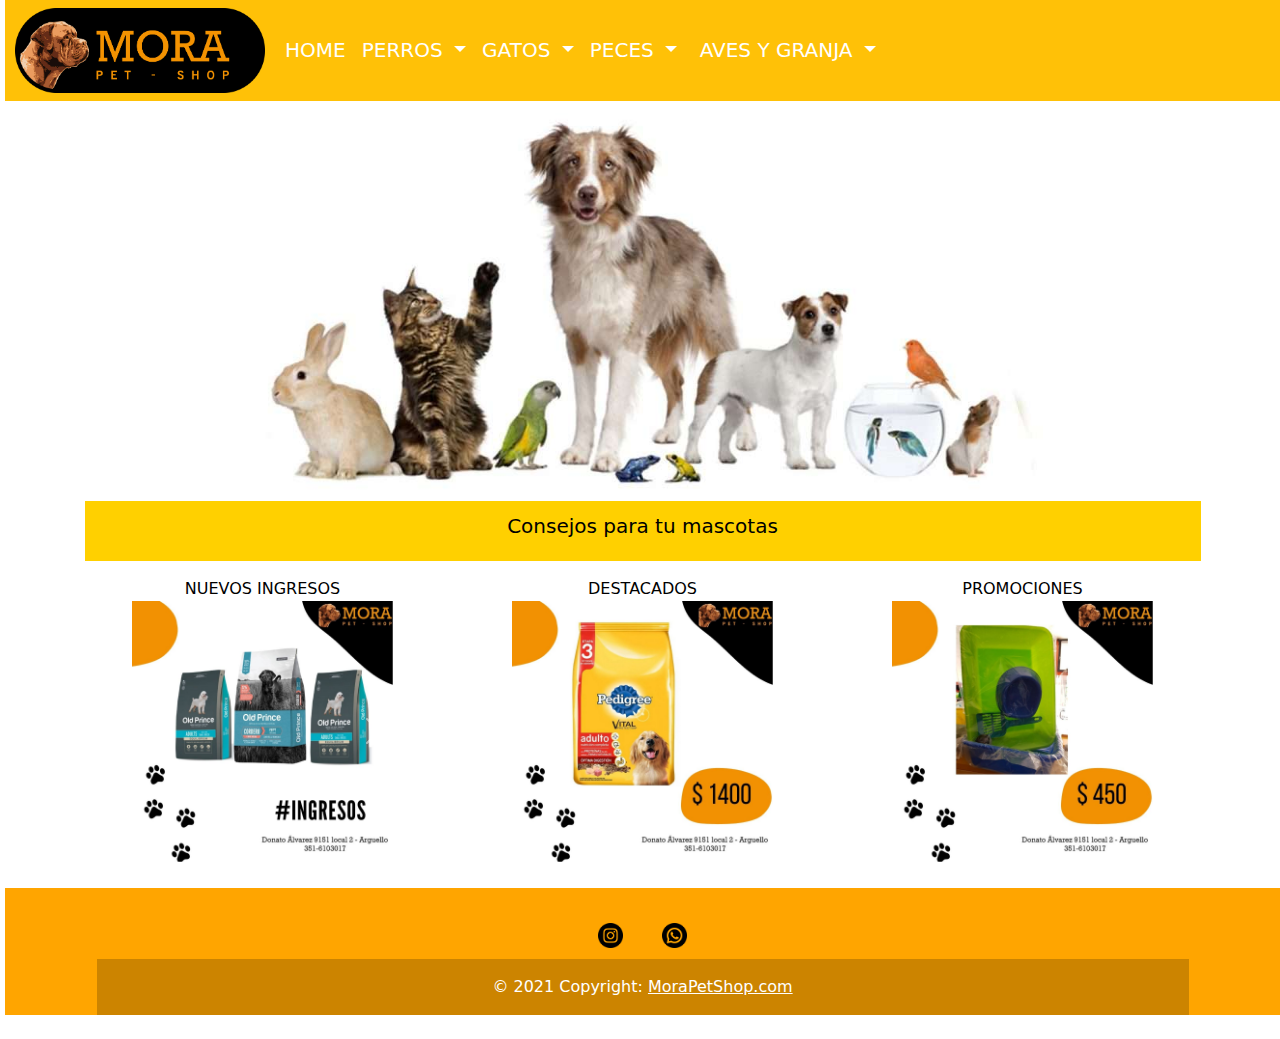
==== index.html @ 93f4ecd5 "re-entrega4" ====
<!DOCTYPE html>
<html lang="es">
<head>
    <meta charset="UTF-8">
    <meta http-equiv="X-UA-Compatible" content="IE=edge">
    <meta name="viewport" content="width=device-width, initial-scale=1.0">
    <meta name="description" content="Sitio Web de venta de alimentos balanceados y accesorios para mascotas,
    aves y animales de granja">
    <meta name="keywords" content="PET SHOP, ALIMENTO, BALANCEADO, PERROS, GATOS, CONEJOS, PECES, AVES, ACCESORIOS">
    <link rel = "preconnect" href = "https://fonts.googleapis.com">
    <link rel = "preconnect" href = "https://fonts.gstatic.com" crossorigin>
    <link href = "https: //fonts.googleapis.com/css2? family = Italianno & display = swap "rel =" stylesheet ">
    <link href="https://cdn.jsdelivr.net/npm/bootstrap@5.1.2/dist/css/bootstrap.min.css" rel="stylesheet">
    <link rel="stylesheet" href="css/estilo.css">
    <link rel="shortcut icon" href="./imagenes/icono.png" type="image/x-icon">
    <title>Pet Shop Mora</title>
</head>

<body >
<header>
  <div class="navegador">
    <nav class="navbar navbar-expand-lg navbar-dark bg-warning navegador">
      <!--Logo de la página-->
      <img src="./imagenes/logo.png" id="logo" class="img-fluid" width="250px" alt="logo de la página">
      <div class="container-fluid">
        <button class="navbar-toggler" type="button" data-bs-toggle="collapse" data-bs-target="#navbarNavDropdown" aria-controls="navbarNavDropdown" aria-expanded="false" aria-label="Toggle navigation">
          <span class="navbar-toggler-icon"></span>
        </button>
        <div class="collapse navbar-collapse" id="navbarNavDropdown">
          <ul class="navbar-nav">
            <li class="nav-item">
              <a class="nav-link active letras" aria-current="page" href="index.html">
                <i class="fab fa-home-in"><img src="" width="40px" class="letras2"></i
                >HOME</a>
            </li>
            <li class="nav-item dropdown">
              <a class="nav-link dropdown-toggle active letras" href="canino.html" id="navbarDropdownMenuLink" role="button" data-bs-toggle="dropdown" aria-expanded="false">
                <i class="fab fa-dog-in"><img src="" width="40px" class="letras2" alt=""></i
                  >PERROS
              </a>
              <ul class="dropdown-menu bg-warning" aria-labelledby="navbarDropdownMenuLink">
                <li><a class="dropdown-item" href="canino.html#seccionCachorro">Cachorro</a></li>
                <li><a class="dropdown-item" href="canino.html#seccionAdultos">Adulto</a></li>
                <li><a class="dropdown-item" href="canino.html#seccionSenior">Senior</a></li>
                <li><a class="dropdown-item" href="accesorios.html#accesoriosPerros">Accesorios para perros</a></li>
              </ul>
            </li>
            <li class="nav-item dropdown">
              <a class="nav-link dropdown-toggle active letras" href="felino.html" id="navbarDropdownMenuLink" role="button" data-bs-toggle="dropdown" aria-expanded="false">
                <i class="fab fa-cat-in"><img src="" width="40px" class="letras2"></i
                  >GATOS
              </a>
              <ul class="dropdown-menu bg-warning" aria-labelledby="navbarDropdownMenuLink">
                <li><a class="dropdown-item" href="felino.html#seccionGatito">Gatito</a></li>
                <li><a class="dropdown-item" href="felino.html#seccionAdultoCat">Adulto</a></li>
                <li><a class="dropdown-item" href="felino.html#seccionSeniorCat">Senior</a></li>
                <li><a class="dropdown-item" href="accesorios.html#accesoriosGatos">Accesorios para gatos</a></li>
              </ul>
            </li>
            <li class="nav-item dropdown">
              <a class="nav-link dropdown-toggle active letras" href="peces.html" id="navbarDropdownMenuLink" role="button" data-bs-toggle="dropdown" aria-expanded="false">
                <i class="fab fa-cat-in"><img src="" width="40px" class="letras2"></i
                >PECES
              </a>
              <ul class="dropdown-menu bg-warning" aria-labelledby="navbarDropdownMenuLink">
                <li><a class="dropdown-item" href="peces.html#seccionPescaditoAlimento">Alimento</a></li>
                <li><a class="dropdown-item" href="peces.html#seccionPeceras">Peceras</a></li>
              </ul>
            </li>
            <li class="nav-item dropdown">
              <a class="nav-link dropdown-toggle active letras" href="aves-granja.html" id="navbarDropdownMenuLink" role="button" data-bs-toggle="dropdown" aria-expanded="false">
                <i class="fab fa-cat-in"><img src="" width="40px">
                <img src="" width="40px" class="letras2" alt=""></i
                >AVES Y GRANJA
              </a>
              <ul class="dropdown-menu bg-warning" aria-labelledby="navbarDropdownMenuLink">
                <li><a class="dropdown-item" href="aves-granja.html#seccionAve">Alimento Ave</a></li>
                <li><a class="dropdown-item" href="aves-granja.html#seccionConejo">Alimento Conejo</a></li>
              </ul>
            </li>
          </ul>
        </div>
      </div>
    </nav>
</header>

  <main class="container">
  <div>
    <img id="consejosImg" src="./imagenes/inicio.jpg" class="img-fluid" width="800px" alt="Imagen Ilustrativa">
    <a href="tips.html" class="boton-personalizado letras">Consejos para tu mascotas</a>
  </div>
    <div class="row margenSeccion">
        <!--Empieza primera columna-->
        <div class=" col-lg-4 p-3 text-center text-uppercase">
            <a class="secciones" href="nuevos-ingresos.html">Nuevos Ingresos</a>
            <div id="carouselExampleControls1" class="carousel slide w-75 mx-auto" data-bs-ride="carousel">
                <div class="carousel-inner">
                <div class="carousel-item active" data-bs-interval="10000">
                <img src="./imagenes/ingresos1.svg" class="d-block w-100" alt="...">
                </div>
                <div class="carousel-item">
                <img src="./imagenes/ingresos2.svg" class="d-block w-100" alt="...">
                </div>
                <div class="carousel-item">
                <img src="./imagenes/ingresos3.svg" class="d-block w-100" alt="holaa">
                </div>
            </div>
            <button class="carousel-control-prev" type="button" data-bs-target="#carouselExampleControls1" data-bs-slide="prev">
                <span class="carousel-control-prev-icon" aria-hidden="true"></span>
                <span class="visually-hidden">Previous</span>
            </button>
            <button class="carousel-control-next" type="button" data-bs-target="#carouselExampleControls1" data-bs-slide="next">
                <span class="carousel-control-next-icon" aria-hidden="true"></span>
                <span class="visually-hidden">Next</span>
            </button>
            </div>
        </div>
        <!--Empieza segunda columna-->
        <div class=" col-lg-4 p-3 text-center text-uppercase">
            <a class="secciones" href="Destacados.html">Destacados</a>
            <div id="carouselExampleControls2" class="carousel slide w-75 mx-auto" data-bs-ride="carousel">
                <div class="carousel-inner">
                <div class="carousel-item active" data-bs-interval="10000">
                <img src="./imagenes/perro6.svg" class="d-block w-100" alt="Nuevo Eukanuba+">
                </div>
                <div class="carousel-item">
                <img src="./imagenes/peces1.svg" class="d-block w-100" alt="Comida para cobayo rica en proteinas">
                </div>
                <div class="carousel-item">
                <img src="./imagenes/gato7.svg" class="d-block w-100" alt="Jaula conejo">
                </div>
                </div>
                <button class="carousel-control-prev" type="button" data-bs-target="#carouselExampleControls2" data-bs-slide="prev">
                <span class="carousel-control-prev-icon" aria-hidden="true"></span>
                <span class="visually-hidden">Previous</span>
            </button>
            <button class="carousel-control-next" type="button" data-bs-target="#carouselExampleControls2" data-bs-slide="next">
                <span class="carousel-control-next-icon" aria-hidden="true"></span>
                <span class="visually-hidden">Next</span>
            </button>
            </div>
        </div>
        <!--Empieza tercera columna-->
        <div class="col-lg-4 p-3 text-center text-uppercase">
            <a class="secciones" href="Promociones.html">Promociones</a>
            <div id="carouselExampleControls3" class="carousel slide w-75 mx-auto" data-bs-ride="carousel">
                <div class="carousel-inner">
                <div class="carousel-item active" data-bs-interval="10000">
                <img src="./imagenes/accesorios-gato4.svg" class="d-block w-100" alt="campera para perro">
                </div>
                <div class="carousel-item">
                <img src="./imagenes/conejo.svg" class="d-block w-100" alt="comdero para gato con base de madera">
                </div>
                <div class="carousel-item">
                <img src="./imagenes/_bacan.svg" class="d-block w-100" alt="...">
                </div>
            </div>
            <button class="carousel-control-prev" type="button" data-bs-target="#carouselExampleControls3" data-bs-slide="prev">
                <span class="carousel-control-prev-icon" aria-hidden="true"></span>
                <span class="visually-hidden">Previous</span>
            </button>
            <button class="carousel-control-next" type="button" data-bs-target="#carouselExampleControls3y,ohsdhghjjmo   mlvdsihmgejgo vdsiodvsmvsdo" data-bs-slide="next">
                <span class="carousel-control-next-icon" aria-hidden="true"></span>
                <span class="visually-hidden">Next</span>
            </button>
            </div>
        </div>
    </div>
</main>
<footer class="estiloFooter text-center text-white">
  <!-- Grid container -->
  <div class="container p-4 pb-0">
    <!-- Section: Social media -->
    <section class="mb-4">
      <!-- Instagram -->
      <a class="btn  btn-floating m-1" href="https://instagram.com/pet_shop_mora?utm_medium=copy_link" role="button"
        ><i class="fab fa-instagram"><img src="./imagenes/instagram.png" width="25px" alt=""></i
      ></a>

      <!-- Whatsapp -->
      <a class="btn  btn-floating m-1" href="https://wa.link/sk2osm" role="button"
        ><i class="fab fa-linkedin-in"><img src="./imagenes/whatsapp.png" width="25px" alt=""></i
      ></a>
  <!-- Grid container -->
  <!-- Copyright -->
  <div class="text-center p-3" style="background-color: rgba(0, 0, 0, 0.2);">
    © 2021 Copyright:
    <a class="text-white" href="https://mdbootstrap.com/">MoraPetShop.com</a>
  </div>
  <!-- Copyright -->
</footer>
<script src="https://cdn.jsdelivr.net/npm/bootstrap@5.1.2/dist/js/bootstrap.bundle.min.js"></script>
<body>
</html>
---- css/estilo.css ----
body {
  background-color: white;
  margin-left: 5px;
}

#logo {
  margin-left: 10px;
}

.letras {
  font-size: 20px;
}

.secciones {
  margin-top: 15px;
  text-decoration: none;
  color: black;
  font-weight: 500;
}

.secciones ul a {
  list-style-type: none;
}

h2 {
  color: black;
  text-align: center;
  font-style: italic;
  margin-top: 1rem;
}

.estiloFooter {
  background-color: orange;
  margin-top: 10px;
}

#consejosImg {
  display: block;
  margin: auto;
}

.boton-personalizado {
  display: -webkit-box;
  display: -ms-flexbox;
  display: flex;
  -webkit-box-pack: center;
      -ms-flex-pack: center;
          justify-content: center;
  -webkit-box-align: center;
      -ms-flex-align: center;
          align-items: center;
  text-decoration: none;
  font-weight: 500;
  font-size: 20px;
  color: black;
  padding-top: 10px;
  padding-bottom: 20px;
  padding-left: 40px;
  padding-right: 40px;
  background-color: #ffd000;
}

.cajaSecciones {
  display: -webkit-box;
  display: -ms-flexbox;
  display: flex;
  -webkit-box-orient: horizontal;
  -webkit-box-direction: normal;
      -ms-flex-direction: row;
          flex-direction: row;
  -ms-flex-pack: distribute;
      justify-content: space-around;
  -ms-flex-wrap: wrap;
      flex-wrap: wrap;
  margin-top: 10px;
}

.imgSecciones {
  margin-top: 25px;
  border: 1px black solid;
}

@media (max-widht: 992px) {
  body header .letras2 {
    font-size: 25px;
  }
  body main .letras {
    font-size: 30px;
  }
  body main #consejosImg {
    width: 50px;
    height: 150px;
  }
}

@media (max-widht: 768px) {
  body header .letras2 {
    font-size: 30px;
  }
  body main .letras {
    font-size: 35px;
  }
  body main #consejosImg {
    width: 50px;
    height: 150px;
  }
}

@media (max-widht: 576px) {
  body header .letras2 {
    font-size: 25px;
  }
  body main .letras {
    font-size: 20px;
  }
  body main #consejosImg {
    width: 50px;
    height: 150px;
  }
}
/*# sourceMappingURL=estilo.css.map */
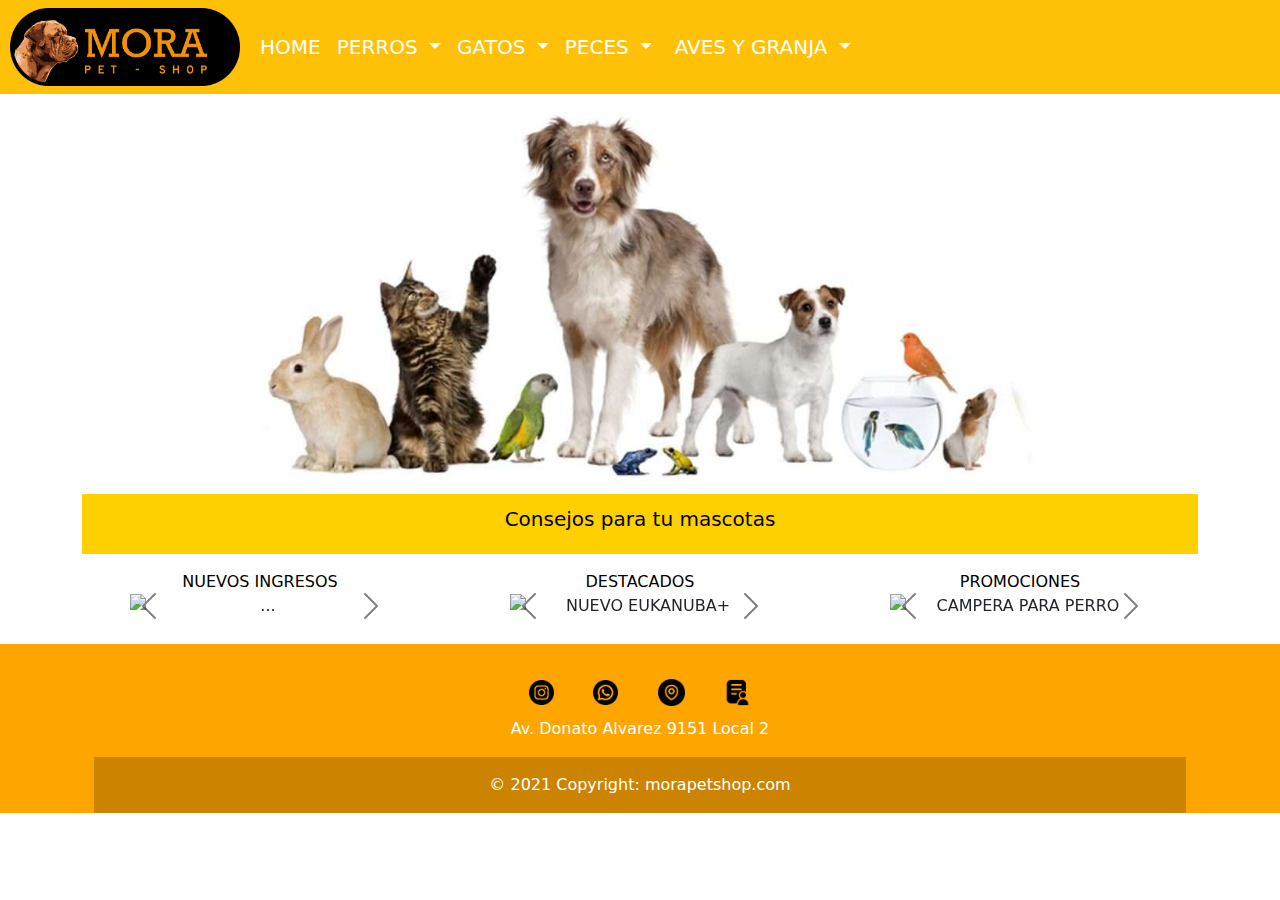
==== commit 1b0c1752: "agregeformulario" ====
--- a/index.html
+++ b/index.html
@@ -19,17 +19,17 @@
 <body >
 <header>
   <div class="navegador">
-    <nav class="navbar navbar-expand-lg navbar-dark bg-warning navegador">
+    <nav class="navbar navbar-right navbar-expand-lg navbar-dark bg-warning navegador alineacion ">
       <!--Logo de la página-->
-      <img src="./imagenes/logo.png" id="logo" class="img-fluid" width="250px" alt="logo de la página">
+      <img src="./imagenes/logo.png" id="logo" class="img-fluid" width="230px" alt="logo de la página">
       <div class="container-fluid">
         <button class="navbar-toggler" type="button" data-bs-toggle="collapse" data-bs-target="#navbarNavDropdown" aria-controls="navbarNavDropdown" aria-expanded="false" aria-label="Toggle navigation">
           <span class="navbar-toggler-icon"></span>
         </button>
         <div class="collapse navbar-collapse" id="navbarNavDropdown">
-          <ul class="navbar-nav">
+          <ul class="navbar-nav centro">
             <li class="nav-item">
-              <a class="nav-link active letras" aria-current="page" href="index.html">
+              <a class="nav-link active letras " aria-current="page" href="index.html">
                 <i class="fab fa-home-in"><img src="" width="40px" class="letras2"></i
                 >HOME</a>
             </li>
@@ -38,7 +38,7 @@
                 <i class="fab fa-dog-in"><img src="" width="40px" class="letras2" alt=""></i
                   >PERROS
               </a>
-              <ul class="dropdown-menu bg-warning" aria-labelledby="navbarDropdownMenuLink">
+              <ul class="dropdown-menu bg-warning centro" aria-labelledby="navbarDropdownMenuLink">
                 <li><a class="dropdown-item" href="canino.html#seccionCachorro">Cachorro</a></li>
                 <li><a class="dropdown-item" href="canino.html#seccionAdultos">Adulto</a></li>
                 <li><a class="dropdown-item" href="canino.html#seccionSenior">Senior</a></li>
@@ -50,7 +50,7 @@
                 <i class="fab fa-cat-in"><img src="" width="40px" class="letras2"></i
                   >GATOS
               </a>
-              <ul class="dropdown-menu bg-warning" aria-labelledby="navbarDropdownMenuLink">
+              <ul class="dropdown-menu bg-warning centro" aria-labelledby="navbarDropdownMenuLink">
                 <li><a class="dropdown-item" href="felino.html#seccionGatito">Gatito</a></li>
                 <li><a class="dropdown-item" href="felino.html#seccionAdultoCat">Adulto</a></li>
                 <li><a class="dropdown-item" href="felino.html#seccionSeniorCat">Senior</a></li>
@@ -62,7 +62,7 @@
                 <i class="fab fa-cat-in"><img src="" width="40px" class="letras2"></i
                 >PECES
               </a>
-              <ul class="dropdown-menu bg-warning" aria-labelledby="navbarDropdownMenuLink">
+              <ul class="dropdown-menu bg-warning centro" aria-labelledby="navbarDropdownMenuLink">
                 <li><a class="dropdown-item" href="peces.html#seccionPescaditoAlimento">Alimento</a></li>
                 <li><a class="dropdown-item" href="peces.html#seccionPeceras">Peceras</a></li>
               </ul>
@@ -73,7 +73,7 @@
                 <img src="" width="40px" class="letras2" alt=""></i
                 >AVES Y GRANJA
               </a>
-              <ul class="dropdown-menu bg-warning" aria-labelledby="navbarDropdownMenuLink">
+              <ul class="dropdown-menu bg-warning centro" aria-labelledby="navbarDropdownMenuLink">
                 <li><a class="dropdown-item" href="aves-granja.html#seccionAve">Alimento Ave</a></li>
                 <li><a class="dropdown-item" href="aves-granja.html#seccionConejo">Alimento Conejo</a></li>
               </ul>
@@ -89,11 +89,11 @@
     <img id="consejosImg" src="./imagenes/inicio.jpg" class="img-fluid" width="800px" alt="Imagen Ilustrativa">
     <a href="tips.html" class="boton-personalizado letras">Consejos para tu mascotas</a>
   </div>
-    <div class="row margenSeccion">
+    <div class="row">
         <!--Empieza primera columna-->
         <div class=" col-lg-4 p-3 text-center text-uppercase">
             <a class="secciones" href="nuevos-ingresos.html">Nuevos Ingresos</a>
-            <div id="carouselExampleControls1" class="carousel slide w-75 mx-auto" data-bs-ride="carousel">
+            <div id="carouselExampleControls1" class="carousel carousel-dark slide w-75 mx-auto" data-bs-ride="carousel">
                 <div class="carousel-inner">
                 <div class="carousel-item active" data-bs-interval="10000">
                 <img src="./imagenes/ingresos1.svg" class="d-block w-100" alt="...">
@@ -117,8 +117,8 @@
         </div>
         <!--Empieza segunda columna-->
         <div class=" col-lg-4 p-3 text-center text-uppercase">
-            <a class="secciones" href="Destacados.html">Destacados</a>
-            <div id="carouselExampleControls2" class="carousel slide w-75 mx-auto" data-bs-ride="carousel">
+            <a class="secciones" href="destacados.html">Destacados</a>
+            <div id="carouselExampleControls2" class="carousel carousel-dark slide w-75 mx-auto" data-bs-ride="carousel">
                 <div class="carousel-inner">
                 <div class="carousel-item active" data-bs-interval="10000">
                 <img src="./imagenes/perro6.svg" class="d-block w-100" alt="Nuevo Eukanuba+">
@@ -142,8 +142,8 @@
         </div>
         <!--Empieza tercera columna-->
         <div class="col-lg-4 p-3 text-center text-uppercase">
-            <a class="secciones" href="Promociones.html">Promociones</a>
-            <div id="carouselExampleControls3" class="carousel slide w-75 mx-auto" data-bs-ride="carousel">
+            <a class="secciones" href="promociones.html">Promociones</a>
+            <div id="carouselExampleControls3" class="carousel carousel-dark slide w-75 mx-auto" data-bs-ride="carousel">
                 <div class="carousel-inner">
                 <div class="carousel-item active" data-bs-interval="10000">
                 <img src="./imagenes/accesorios-gato4.svg" class="d-block w-100" alt="campera para perro">
@@ -159,7 +159,7 @@
                 <span class="carousel-control-prev-icon" aria-hidden="true"></span>
                 <span class="visually-hidden">Previous</span>
             </button>
-            <button class="carousel-control-next" type="button" data-bs-target="#carouselExampleControls3y,ohsdhghjjmo   mlvdsihmgejgo vdsiodvsmvsdo" data-bs-slide="next">
+            <button class="carousel-control-next" type="button black" data-bs-target="#carouselExampleControls3y,ohsdhghjjmo   mlvdsihmgejgo vdsiodvsmvsdo" data-bs-slide="next">
                 <span class="carousel-control-next-icon" aria-hidden="true"></span>
                 <span class="visually-hidden">Next</span>
             </button>
@@ -173,19 +173,29 @@
     <!-- Section: Social media -->
     <section class="mb-4">
       <!-- Instagram -->
-      <a class="btn  btn-floating m-1" href="https://instagram.com/pet_shop_mora?utm_medium=copy_link" role="button"
-        ><i class="fab fa-instagram"><img src="./imagenes/instagram.png" width="25px" alt=""></i
-      ></a>
+          <a class="btn  btn-floating m-1 texto" href="https://instagram.com/pet_shop_mora?utm_medium=copy_link" role="button"
+          ><i class="fab fa-instagram"><img src="./imagenes/instagram.png" width="25px" alt="Instagram"></i
+        ></a>
 
       <!-- Whatsapp -->
       <a class="btn  btn-floating m-1" href="https://wa.link/sk2osm" role="button"
-        ><i class="fab fa-linkedin-in"><img src="./imagenes/whatsapp.png" width="25px" alt=""></i
+        ><i class="fab fa-linkedin-in"><img src="./imagenes/whatsapp.png" width="25px" alt="Whatsapp"></i
       ></a>
-  <!-- Grid container -->
+      <!--Dirección-->
+      <a class="btn  btn-floating m-1"  href="https://g.page/pet-shop-mora?share" role="button"
+      ><i class="fab fa-linkedin-in"><img src="./imagenes/pin-de-ubicacion.png" width="27px" alt="Ubicación"></i
+    ></a>
+
+    <!--Formulario de Contacto-->
+    <a class="btn  btn-floating m-1" href="formulario_contacto.html" role="button"
+    ><i class="fab fa-linkedin-in"><img src="./imagenes/formulario.png" width="27px" alt="formulario de contacto"></i
+  ></a>
+
+  <p>Av. Donato Alvarez 9151 Local 2</p>
   <!-- Copyright -->
   <div class="text-center p-3" style="background-color: rgba(0, 0, 0, 0.2);">
     © 2021 Copyright:
-    <a class="text-white" href="https://mdbootstrap.com/">MoraPetShop.com</a>
+    <a class="text-white" href="">morapetshop.com</a>
   </div>
   <!-- Copyright -->
 </footer>
--- a/css/estilo.css
+++ b/css/estilo.css
@@ -1,6 +1,13 @@
 body {
   background-color: white;
-  margin-left: 5px;
+}
+
+a {
+  text-decoration: none;
+}
+
+.colorboton {
+  color: black;
 }
 
 #logo {
@@ -80,42 +87,133 @@
   border: 1px black solid;
 }
 
+h4 {
+  margin-bottom: 20px;
+  text-align: center;
+  font-size: 35px;
+}
+
+.formContacto {
+  width: 380px;
+  background-color: white;
+  padding: 25px;
+  margin: auto;
+  margin-top: 20px;
+  display: -webkit-box;
+  display: -ms-flexbox;
+  display: flex;
+  -webkit-box-pack: center;
+      -ms-flex-pack: center;
+          justify-content: center;
+  border: 2px black solid;
+  border-radius: 7px;
+  color: black;
+}
+
+.formContacto .controles {
+  width: 90%;
+  background-color: whitesmoke;
+  padding: 10px;
+  border-radius: 3px;
+  margin-bottom: 10px;
+  border: 2px orange solid;
+}
+
+.formContacto textarea {
+  min-height: 100px;
+  max-height: 300px;
+}
+
+.formContacto .botonEnviar {
+  width: 100%;
+  background-color: orange;
+  color: white;
+  margin-top: 10px;
+  border: 2px black solid;
+  border-radius: 3px;
+  padding: 10px;
+  margin: 10 px 0;
+}
+
+.formContacto .botonEnviar:hover {
+  color: navy;
+}
+
+.alineacion {
+  display: -webkit-box;
+  display: -ms-flexbox;
+  display: flex;
+  -webkit-box-pack: center;
+      -ms-flex-pack: center;
+          justify-content: center;
+}
+
 @media (max-widht: 992px) {
   body header .letras2 {
     font-size: 25px;
   }
+  body header #logo {
+    display: block;
+    margin: auto;
+    -webkit-box-pack: center;
+        -ms-flex-pack: center;
+            justify-content: center;
+  }
+  body .letras {
+    font-size: 30px;
+  }
+  body #consejosImg {
+    width: 50px;
+    height: 150px;
+  }
+}
+
+@media (max-widht: 768px) {
+  body header .letras2 {
+    font-size: 50px;
+  }
+  body header #logo {
+    display: block;
+    margin: auto;
+    -webkit-box-pack: center;
+        -ms-flex-pack: center;
+            justify-content: center;
+  }
+  body main {
+    margin-top: 50rem;
+  }
   body main .letras {
-    font-size: 30px;
+    font-size: 35px;
   }
   body main #consejosImg {
     width: 50px;
     height: 150px;
   }
-}
-
-@media (max-widht: 768px) {
+  body main form {
+    width: 80px;
+  }
+}
+
+@media (max-widht: 576px) {
   body header .letras2 {
-    font-size: 30px;
+    font-size: 25px;
+  }
+  body header #logo {
+    display: block;
+    margin: auto;
+    -webkit-box-pack: center;
+        -ms-flex-pack: center;
+            justify-content: center;
   }
   body main .letras {
-    font-size: 35px;
+    font-size: 20px;
   }
   body main #consejosImg {
     width: 50px;
     height: 150px;
   }
-}
-
-@media (max-widht: 576px) {
-  body header .letras2 {
-    font-size: 25px;
-  }
-  body main .letras {
-    font-size: 20px;
-  }
-  body main #consejosImg {
-    width: 50px;
-    height: 150px;
+  body main form {
+    width: 40px;
   }
 }
 /*# sourceMappingURL=estilo.css.map */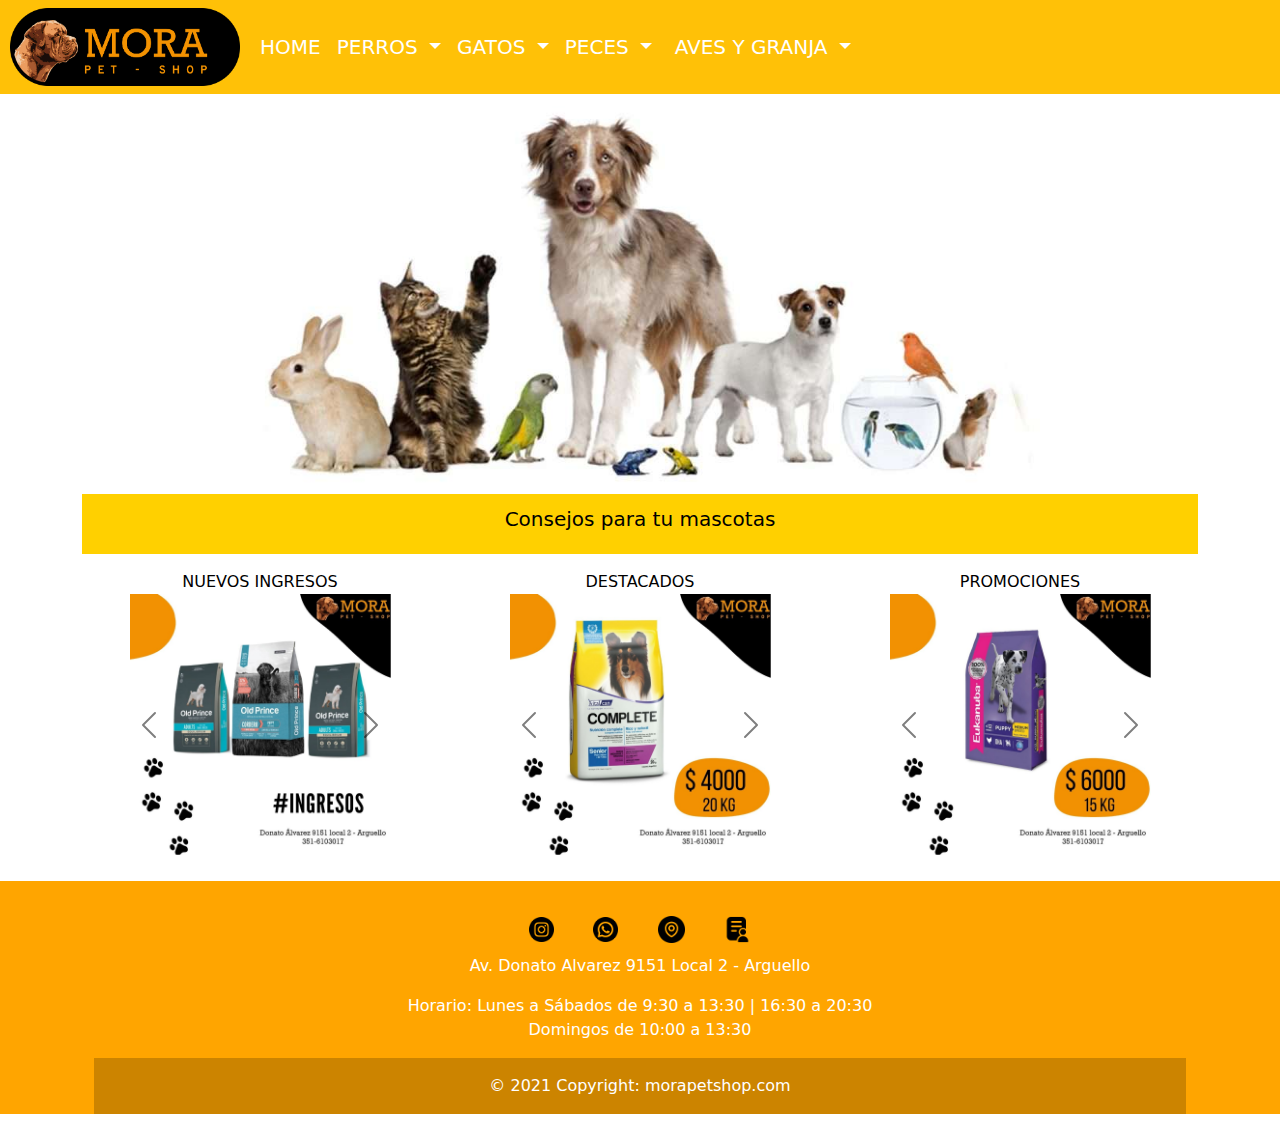
==== commit 13ccbb08: "Proyecto Coder" ====
--- a/index.html
+++ b/index.html
@@ -12,7 +12,7 @@
     <link href = "https: //fonts.googleapis.com/css2? family = Italianno & display = swap "rel =" stylesheet ">
     <link href="https://cdn.jsdelivr.net/npm/bootstrap@5.1.2/dist/css/bootstrap.min.css" rel="stylesheet">
     <link rel="stylesheet" href="css/estilo.css">
-    <link rel="shortcut icon" href="./imagenes/icono.png" type="image/x-icon">
+    <link rel="shortcut icon" href="./imagenes/icono.jpg" type="image/x-icon">
     <title>Pet Shop Mora</title>
 </head>
 
@@ -94,16 +94,25 @@
         <div class=" col-lg-4 p-3 text-center text-uppercase">
             <a class="secciones" href="nuevos-ingresos.html">Nuevos Ingresos</a>
             <div id="carouselExampleControls1" class="carousel carousel-dark slide w-75 mx-auto" data-bs-ride="carousel">
-                <div class="carousel-inner">
-                <div class="carousel-item active" data-bs-interval="10000">
-                <img src="./imagenes/ingresos1.svg" class="d-block w-100" alt="...">
-                </div>
-                <div class="carousel-item">
-                <img src="./imagenes/ingresos2.svg" class="d-block w-100" alt="...">
-                </div>
-                <div class="carousel-item">
-                <img src="./imagenes/ingresos3.svg" class="d-block w-100" alt="holaa">
-                </div>
+              <div class="carousel-inner">
+              <div class="carousel-item active" data-bs-interval="10000">
+                <img src="./imagenes/ingreso1.svg" class="d-block w-100" alt="Nuevo old prince para perro">
+              </div>
+              <div class="carousel-item">
+                <img src="./imagenes/ingreso2.svg" class="d-block w-100" alt="Nuevo Matisse para gatos">
+              </div>
+              <div class="carousel-item">
+                <img src="./imagenes/ingreso3.svg" class="d-block w-100" alt="Nuevo Alimento Wild Birds para aves">
+              </div>
+              <div class="carousel-item">
+                <img src="./imagenes/ingreso4.svg" class="d-block w-100" alt="Nuevo Alimento Junior Rabbit para conejo">
+              </div>
+              <div class="carousel-item">
+                <img src="./imagenes/ingreso5.svg" class="d-block w-100" alt="Nuevo alimento para peces en bolitas">
+              </div>
+              <div class="carousel-item">
+                <img src="./imagenes/ingreso6.svg" class="d-block w-100" alt="Nueva jaula para conejo">
+              </div>
             </div>
             <button class="carousel-control-prev" type="button" data-bs-target="#carouselExampleControls1" data-bs-slide="prev">
                 <span class="carousel-control-prev-icon" aria-hidden="true"></span>
@@ -119,41 +128,56 @@
         <div class=" col-lg-4 p-3 text-center text-uppercase">
             <a class="secciones" href="destacados.html">Destacados</a>
             <div id="carouselExampleControls2" class="carousel carousel-dark slide w-75 mx-auto" data-bs-ride="carousel">
-                <div class="carousel-inner">
-                <div class="carousel-item active" data-bs-interval="10000">
-                <img src="./imagenes/perro6.svg" class="d-block w-100" alt="Nuevo Eukanuba+">
-                </div>
-                <div class="carousel-item">
-                <img src="./imagenes/peces1.svg" class="d-block w-100" alt="Comida para cobayo rica en proteinas">
-                </div>
-                <div class="carousel-item">
-                <img src="./imagenes/gato7.svg" class="d-block w-100" alt="Jaula conejo">
-                </div>
-                </div>
+              <div class="carousel-inner">
+              <div class="carousel-item active" data-bs-interval="10000">
+                <img src="./imagenes/destacado-perro.svg" class="d-block w-100" alt="balanceado para perro">
+              </div>
+              <div class="carousel-item">
+                <img src="./imagenes/destacado-ropa-perro.svg" class="d-block w-100" alt="campera para perro">
+              </div>
+              <div class="carousel-item">
+                <img src="./imagenes/destacado-gato.svg" class="d-block w-100" alt="rasgador para gato">
+              </div>
+              <div class="carousel-item">
+                <img src="./imagenes/destacado-alimento-pez.svg" class="d-block w-100" alt="alimento para peces en cubo">
+              </div>
+              <div class="carousel-item">
+                <img src="./imagenes/destacado-piloto-perro.svg" class="d-block w-100" alt="piloto para perro">
+              </div>
+              </div>
                 <button class="carousel-control-prev" type="button" data-bs-target="#carouselExampleControls2" data-bs-slide="prev">
                 <span class="carousel-control-prev-icon" aria-hidden="true"></span>
                 <span class="visually-hidden">Previous</span>
-            </button>
-            <button class="carousel-control-next" type="button" data-bs-target="#carouselExampleControls2" data-bs-slide="next">
+              </button>
+              <button class="carousel-control-next" type="button" data-bs-target="#carouselExampleControls2" data-bs-slide="next">
                 <span class="carousel-control-next-icon" aria-hidden="true"></span>
                 <span class="visually-hidden">Next</span>
-            </button>
+              </button>
             </div>
         </div>
         <!--Empieza tercera columna-->
         <div class="col-lg-4 p-3 text-center text-uppercase">
             <a class="secciones" href="promociones.html">Promociones</a>
             <div id="carouselExampleControls3" class="carousel carousel-dark slide w-75 mx-auto" data-bs-ride="carousel">
-                <div class="carousel-inner">
-                <div class="carousel-item active" data-bs-interval="10000">
-                <img src="./imagenes/accesorios-gato4.svg" class="d-block w-100" alt="campera para perro">
-                </div>
-                <div class="carousel-item">
-                <img src="./imagenes/conejo.svg" class="d-block w-100" alt="comdero para gato con base de madera">
-                </div>
-                <div class="carousel-item">
-                <img src="./imagenes/_bacan.svg" class="d-block w-100" alt="...">
-                </div>
+              <div class="carousel-inner">
+              <div class="carousel-item active" data-bs-interval="10000">
+                <img src="./imagenes/cachorro-eukanuba.svg" class="d-block w-100" alt="balaceado para perro adulto Eukanuba">
+              </div>
+              <div class="carousel-item">
+                <img src="./imagenes/alimento-ave4.svg" class="d-block w-100" alt="mijo para aves">
+              </div>
+              <div class="carousel-item">
+                <img src="./imagenes/alimento-cone-coba2.svg" class="d-block w-100" alt="alimento en cubo para roedores">
+              </div>
+              <div class="carousel-item">
+                <img src="./imagenes/bandeja-gato.svg" class="d-block w-100" alt="bandeja + pala para gato">
+              </div>
+              <div class="carousel-item">
+                <img src="./imagenes/gato-sieger.svg" class="d-block w-100" alt="balanceado para gato adulto">
+              </div>
+              <div class="carousel-item">
+                <img src="./imagenes/pecera.svg" class="d-block w-100" alt="pecera pez mediano">
+              </div>
             </div>
             <button class="carousel-control-prev" type="button" data-bs-target="#carouselExampleControls3" data-bs-slide="prev">
                 <span class="carousel-control-prev-icon" aria-hidden="true"></span>
@@ -173,25 +197,29 @@
     <!-- Section: Social media -->
     <section class="mb-4">
       <!-- Instagram -->
-          <a class="btn  btn-floating m-1 texto" href="https://instagram.com/pet_shop_mora?utm_medium=copy_link" role="button"
+          <a class="btn  btn-floating m-1 texto" target="_blank" href="https://instagram.com/pet_shop_mora?utm_medium=copy_link" role="button"
           ><i class="fab fa-instagram"><img src="./imagenes/instagram.png" width="25px" alt="Instagram"></i
         ></a>
 
       <!-- Whatsapp -->
-      <a class="btn  btn-floating m-1" href="https://wa.link/sk2osm" role="button"
+      <a class="btn  btn-floating m-1" target="_blank" href="https://wa.link/sk2osm" role="button"
         ><i class="fab fa-linkedin-in"><img src="./imagenes/whatsapp.png" width="25px" alt="Whatsapp"></i
       ></a>
+
       <!--Dirección-->
-      <a class="btn  btn-floating m-1"  href="https://g.page/pet-shop-mora?share" role="button"
+      <a class="btn  btn-floating m-1" target="_blank" href="https://g.page/pet-shop-mora?share" role="button"
       ><i class="fab fa-linkedin-in"><img src="./imagenes/pin-de-ubicacion.png" width="27px" alt="Ubicación"></i
     ></a>
 
     <!--Formulario de Contacto-->
-    <a class="btn  btn-floating m-1" href="formulario_contacto.html" role="button"
+    <a class="btn  btn-floating m-1" target="_blank" href="formulario_contacto.html" role="button"
     ><i class="fab fa-linkedin-in"><img src="./imagenes/formulario.png" width="27px" alt="formulario de contacto"></i
   ></a>
 
-  <p>Av. Donato Alvarez 9151 Local 2</p>
+  <p>Av. Donato Alvarez 9151 Local 2 - Arguello</p>
+  <p>Horario: Lunes a Sábados de 9:30 a 13:30 | 16:30 a 20:30 <br>
+      Domingos de 10:00 a 13:30
+  </p>
   <!-- Copyright -->
   <div class="text-center p-3" style="background-color: rgba(0, 0, 0, 0.2);">
     © 2021 Copyright:
--- a/css/estilo.css
+++ b/css/estilo.css
@@ -159,10 +159,10 @@
         -ms-flex-pack: center;
             justify-content: center;
   }
-  body .letras {
+  body main .letras {
     font-size: 30px;
   }
-  body #consejosImg {
+  body main #consejosImg {
     width: 50px;
     height: 150px;
   }
@@ -179,17 +179,14 @@
         -ms-flex-pack: center;
             justify-content: center;
   }
-  body main {
-    margin-top: 50rem;
-  }
-  body main .letras {
+  body header main .letras {
     font-size: 35px;
   }
-  body main #consejosImg {
+  body header main #consejosImg {
     width: 50px;
     height: 150px;
   }
-  body main form {
+  body header main form {
     width: 80px;
   }
 }
